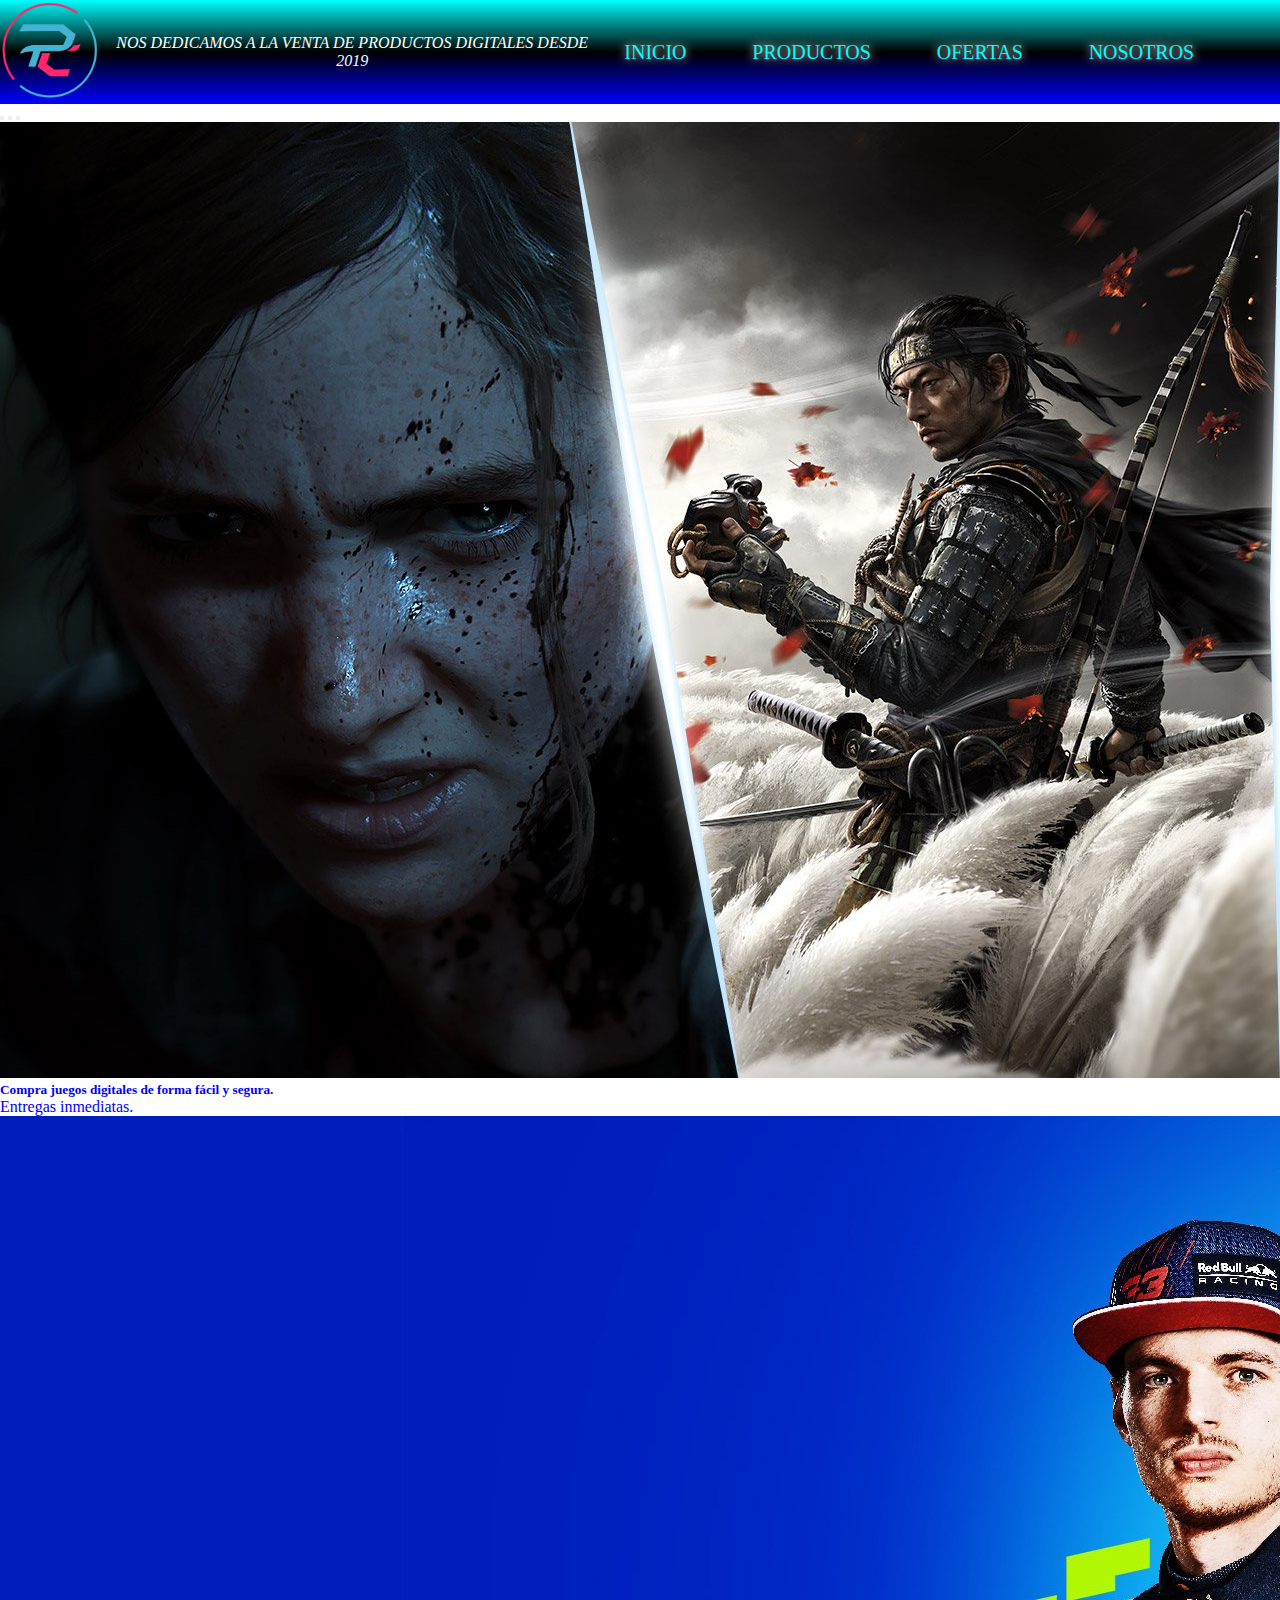
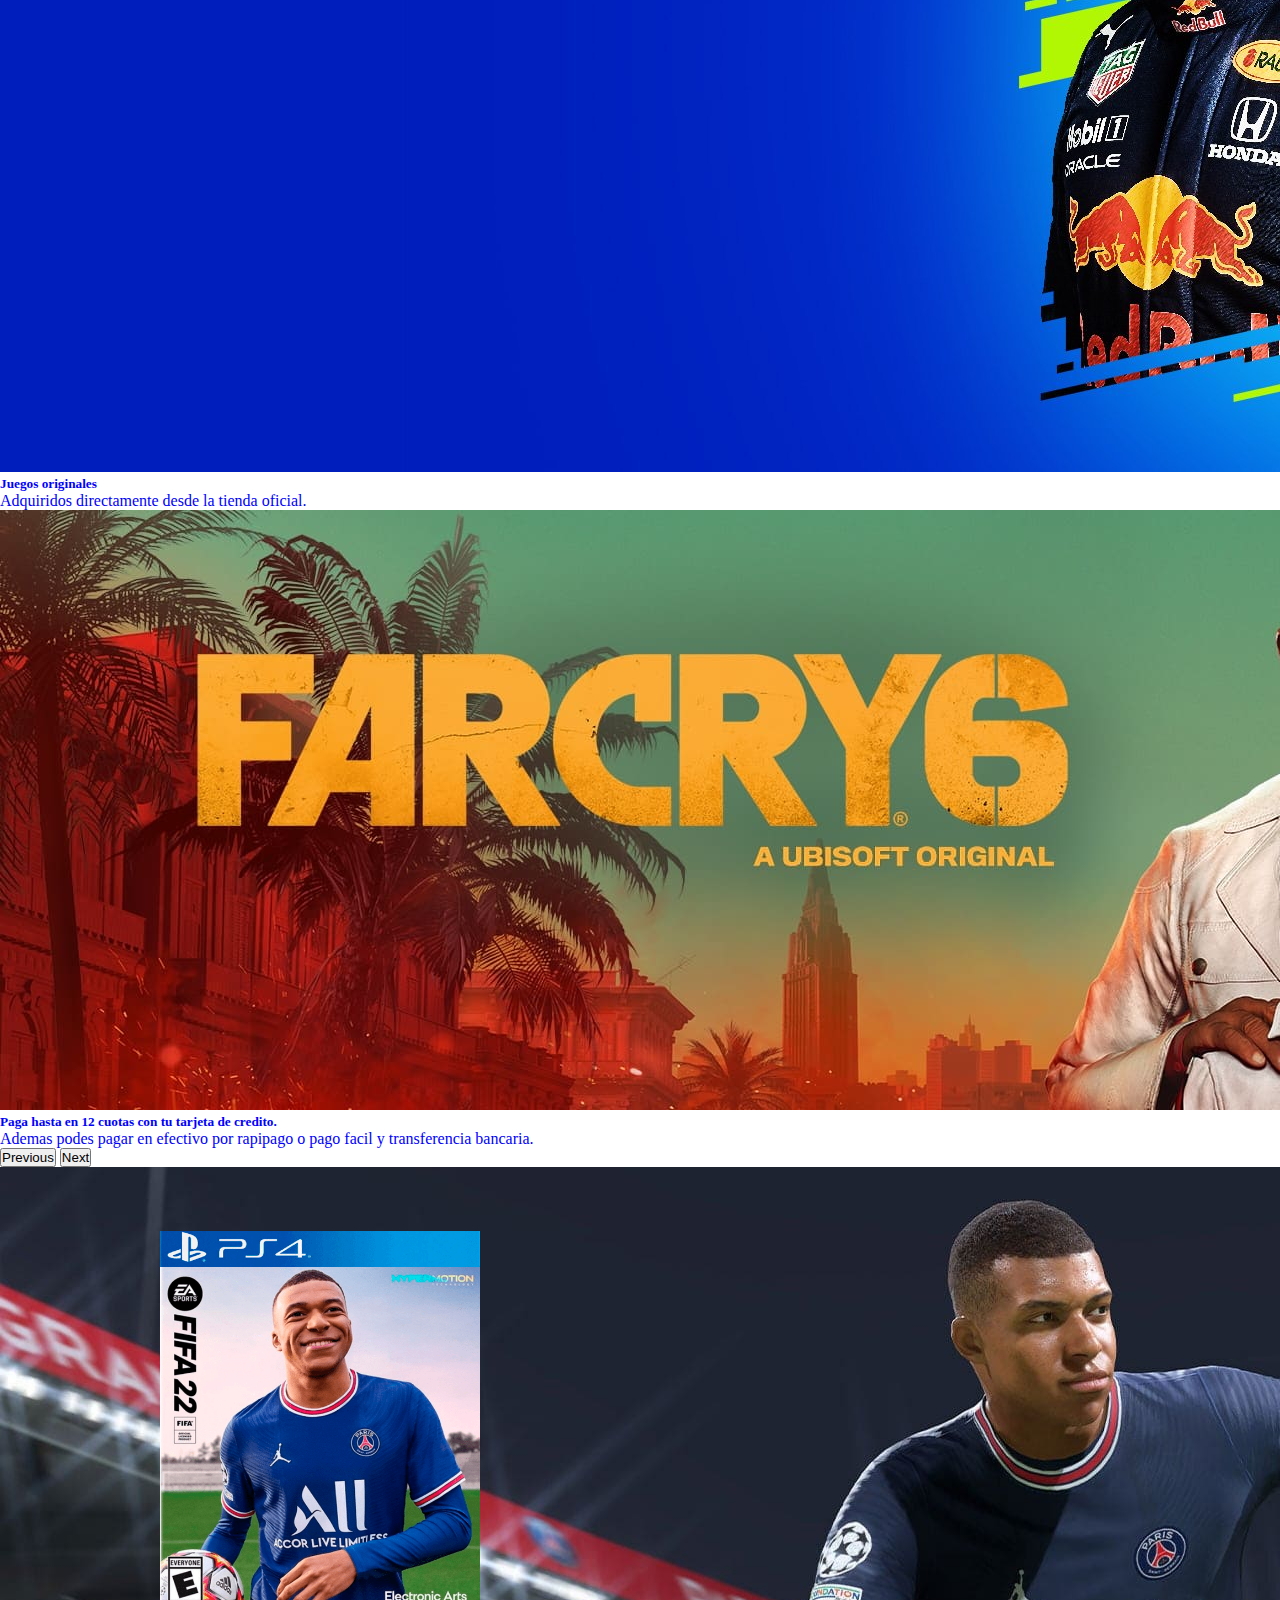
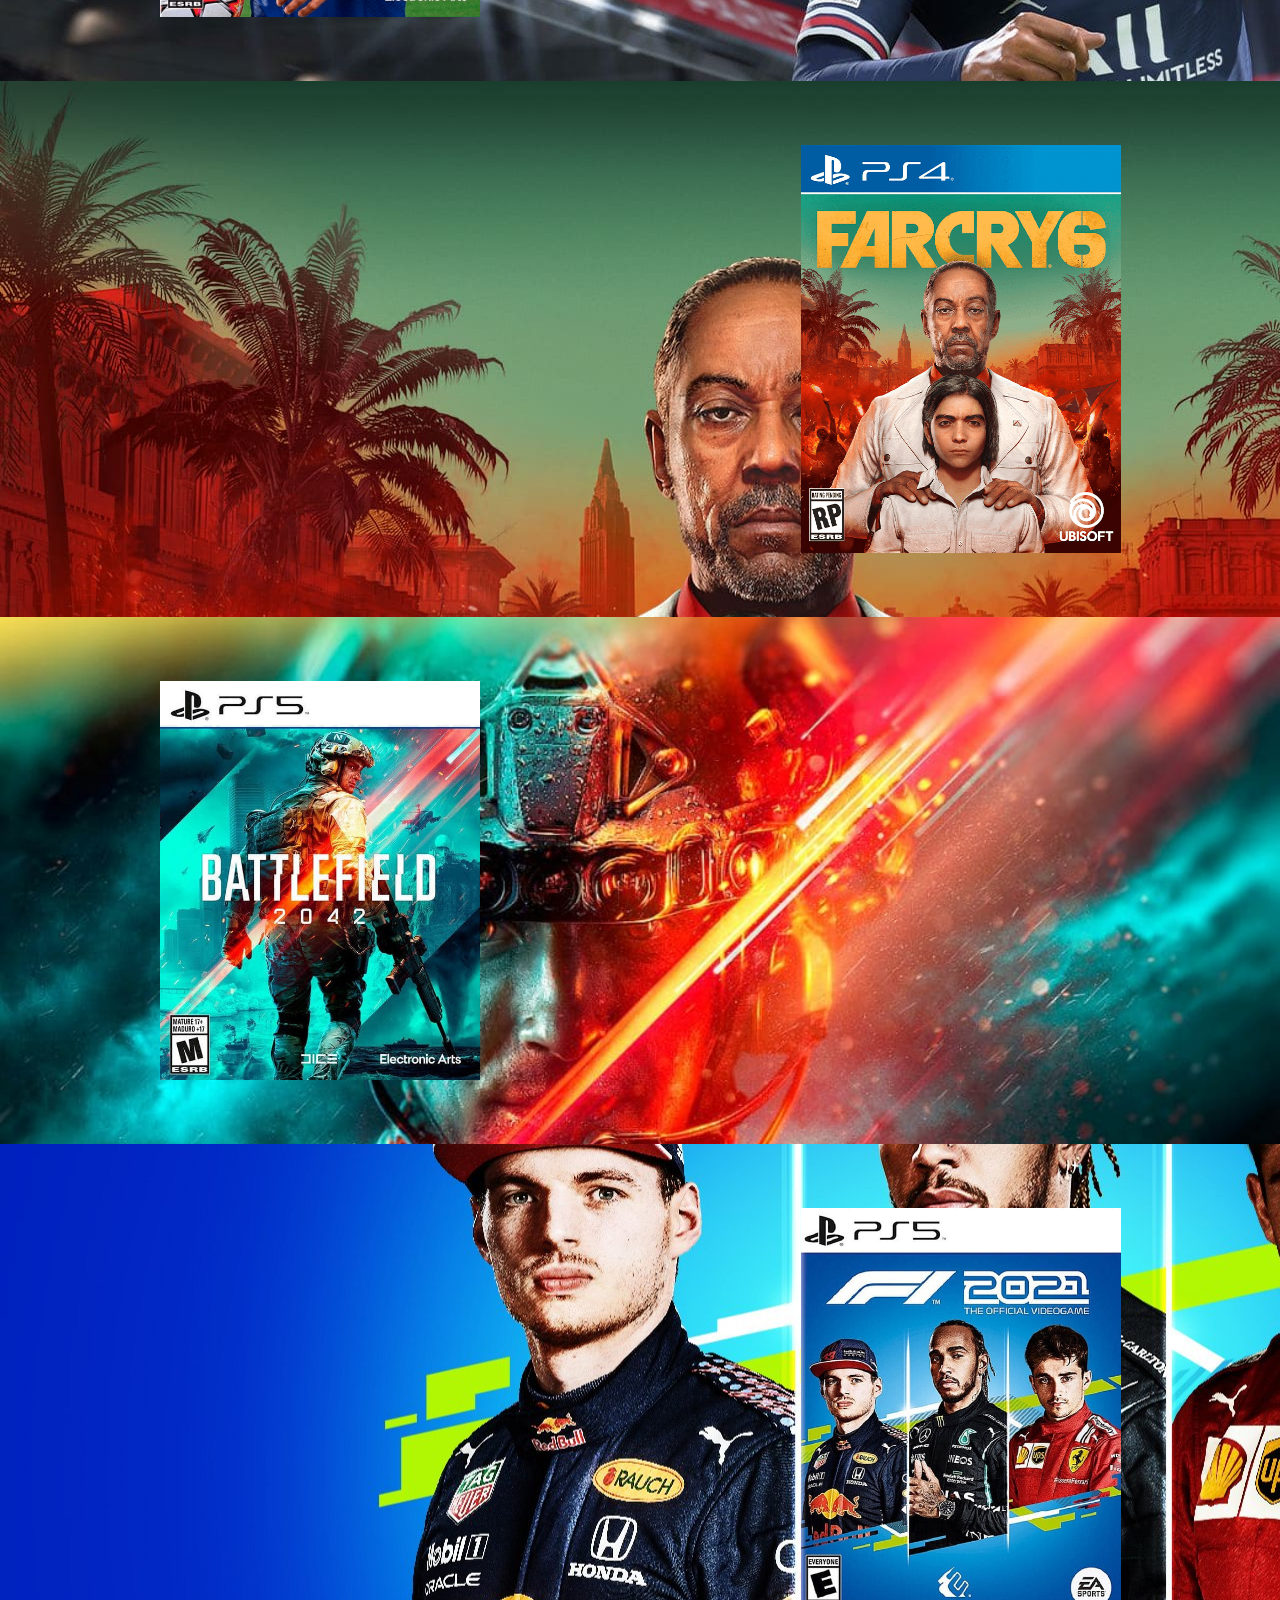
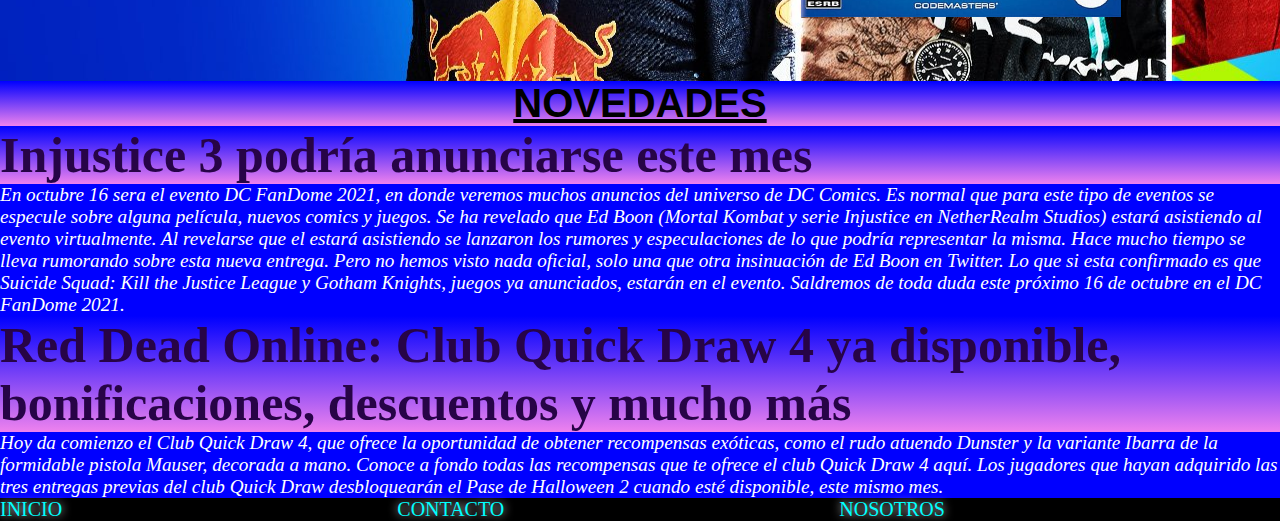
==== index.html @ a570dc6d "primer commit" ====
<!DOCTYPE html>
<html lang="en">

<head>
    <meta name="description" content="Juegos digitales y tarjetas de regalo para todas las consolas, ademas membresias playstation plus">
    <meta name="keywords" content="juegos, ps4, ps5, gift cards, playstation">
    <meta charset="UTF-8" />
    <meta http-equiv="X-UA-Compatible" content="IE=edge" />
    <meta name="viewport" content="width=device-width, initial-scale=1.0" />
    <title>Punto Culmine</title>
    <link href="https://cdn.jsdelivr.net/npm/bootstrap@5.1.3/dist/css/bootstrap.min.css" rel="stylesheet"
        integrity="sha384-1BmE4kWBq78iYhFldvKuhfTAU6auU8tT94WrHftjDbrCEXSU1oBoqyl2QvZ6jIW3" crossorigin="anonymous">
    <link rel="stylesheet" href="estilos.css">
    <link rel="preconnect" href="https://fonts.googleapis.com">
    <link rel="preconnect" href="https://fonts.gstatic.com" crossorigin>
    <link href="https://fonts.googleapis.com/css2?family=IM+Fell+English+SC&family=Rampart+One&display=swap"
        rel="stylesheet">
    <link rel="preconnect" href="https://fonts.googleapis.com">
    <link rel="preconnect" href="https://fonts.gstatic.com" crossorigin>
    <link href="https://fonts.googleapis.com/css2?family=Roboto+Condensed:wght@300&display=swap" rel="stylesheet">


</head>

<body class="contenedor">
    <header>
        <a href="index.html"><img src="images/PC3.png" alt="Logo de PUNTO CULMINE" width="100px" height="100px" /></a>
        <p class="desc">
            NOS DEDICAMOS A LA VENTA DE PRODUCTOS DIGITALES
            DESDE 2019
        </p>
        <nav>
            <ul>
                <li><a href="index.html">inicio</a></li>
                <li><a href="productos.html">productos</a></li>
                <li><a href="ofertas.html">ofertas</a></li>
                <li><a href="nosotros.html">nosotros</a></li>
            </ul>
        </nav>
    </header>
    <div id="carouselExampleCaptions" class="carousel slide" data-bs-ride="carousel">
        <div class="carousel-indicators">
            <button type="button" data-bs-target="#carouselExampleCaptions" data-bs-slide-to="0" class="active"
                aria-current="true" aria-label="Slide 1"></button>
            <button type="button" data-bs-target="#carouselExampleCaptions" data-bs-slide-to="1"
                aria-label="Slide 2"></button>
            <button type="button" data-bs-target="#carouselExampleCaptions" data-bs-slide-to="2"
                aria-label="Slide 3"></button>
        </div>
        <div class="carousel-inner">
            <div class="carousel-item active">
                <img src="images/ps4-overview-banner-hero-desktop.jpg" class="d-block w-100"
                    alt="banner juegos">
                <div class="carousel-caption d-none d-md-block">
                    <h5 class="colorBanner">Compra juegos digitales
                        de forma fácil y segura.</h5>
                    <p class="colorBanner">Entregas inmediatas.</p>
                </div>
            </div>
            <div class="carousel-item">
                <img src="images/f1-2021-hero-banner-desktop-01-p.jpg" class="d-block w-100"
                    alt="formula 1 2021">
                <div class="carousel-caption d-none d-md-block">
                    <h5 class="colorBanner">Juegos originales</h5>
                    <p class="colorBanner">Adquiridos directamente desde la tienda oficial.</p>
                </div>
            </div>
            <div class="carousel-item">
                <img src="images/871550-FarCry6-key-art-1920x600.jpg" class="d-block w-100" alt="far cry 6">
                <div class="carousel-caption d-none d-md-block">
                    <h5 class="colorBanner">Paga hasta en 12 cuotas con tu tarjeta de credito.</h5>
                    <p class="colorBanner">Ademas podes pagar en efectivo por rapipago o pago facil y transferencia bancaria.</p>
                </div>
            </div>
        </div>
        <button class="carousel-control-prev" type="button" data-bs-target="#carouselExampleCaptions"
            data-bs-slide="prev">
            <span class="carousel-control-prev-icon" aria-hidden="true"></span>
            <span class="visually-hidden">Previous</span>
        </button>
        <button class="carousel-control-next" type="button" data-bs-target="#carouselExampleCaptions"
            data-bs-slide="next">
            <span class="carousel-control-next-icon" aria-hidden="true"></span>
            <span class="visually-hidden">Next</span>
        </button>
    </div>

    <main>
        <section class="sectionGame">
            <img class="tranScale" src="images/FIFA22.png" alt="fifa 22" >
            <div class="trailerFifa">
                <iframe width="450" height="260" src="https://www.youtube.com/embed/SYsi5QuOJNE"
                    title="YouTube video player" frameborder="0"
                    allow="accelerometer; autoplay; clipboard-write; encrypted-media; gyroscope; picture-in-picture"
                    allowfullscreen></iframe>
            </div>
        </section>

        <section class="sectionFar">
            <div class="trailerFar">
                <iframe width="450" height="260" src="https://www.youtube.com/embed/4kLDLdLAI-Y"
                    title="YouTube video player" frameborder="0"
                    allow="accelerometer; autoplay; clipboard-write; encrypted-media; gyroscope; picture-in-picture"
                    allowfullscreen></iframe>
            </div>
            <img class="tranScale" src="images/FAR-CRY-66.png" alt="far cry 6" >
        </section>

        <section class="sectionBattle">
            <img class="tranScale" src="images/battlefield.jpeg" alt="battlefield 2042" >
            <div class="trailerFifa">
                <iframe width="450" height="260" src="https://www.youtube.com/embed/ASzOzrB-a9E"
                    title="YouTube video player" frameborder="0"
                    allow="accelerometer; autoplay; clipboard-write; encrypted-media; gyroscope; picture-in-picture"
                    allowfullscreen></iframe>
            </div>
        </section>

        <section class="sectionFuno">
            <div class="trailerFar">
                <iframe width="450" height="260" src="https://www.youtube.com/embed/0BLdf0gj3RY"
                    title="YouTube video player" frameborder="0"
                    allow="accelerometer; autoplay; clipboard-write; encrypted-media; gyroscope; picture-in-picture"
                    allowfullscreen></iframe>
            </div>
            <img class="tranScale" src="images/f12021ps5.jpeg" alt="formula uno 2021" >
        </section>



        <article>
            <h1 class="news">novedades</h1>
            <h4 class="titulos">Injustice 3 podría anunciarse este mes</h4>
            <p class="descGame">En octubre 16 sera el evento DC FanDome 2021, en donde veremos muchos
                anuncios del universo
                de DC Comics.
                Es normal que para este tipo de eventos se especule sobre alguna película, nuevos comics y juegos. Se ha
                revelado que Ed Boon (Mortal Kombat y serie Injustice en NetherRealm Studios) estará asistiendo al
                evento
                virtualmente. Al revelarse que el estará asistiendo se lanzaron los rumores y especulaciones de lo que
                podría representar la misma.
                Hace mucho tiempo se lleva rumorando sobre esta nueva entrega. Pero no hemos visto nada oficial, solo
                una
                que otra insinuación de Ed Boon en Twitter. Lo que si esta confirmado es que Suicide Squad: Kill
                    the
                    Justice League y Gotham Knights, juegos ya anunciados, estarán en el evento. Saldremos de
                toda
                duda este próximo 16 de octubre en el DC FanDome 2021. </p>
            <h5 class="titulos">Red Dead Online: Club Quick Draw 4 ya disponible, bonificaciones, descuentos y mucho más
            </h5>
            <p class="descGame">
                Hoy da comienzo el Club Quick Draw 4, que ofrece la oportunidad de obtener recompensas
                exóticas, como el rudo atuendo Dunster y la variante Ibarra de la formidable pistola Mauser, decorada a
                mano. Conoce a fondo todas las recompensas que te ofrece el club Quick Draw 4 aquí. Los jugadores que
                hayan
                adquirido las tres entregas previas del club Quick Draw desbloquearán el Pase de Halloween 2 cuando esté
                disponible, este mismo mes.
            </p>
        </article>
    </main>
    <footer>
        <ul class="listaTipo">
            <li><a href="index.html">INICIO</a></li>
            <li><a href="contacto.html">CONTACTO</a></li>
            <li><a href="nosotros.html">NOSOTROS</a></li>
        </ul>
    </footer>
    <script src="https://cdn.jsdelivr.net/npm/@popperjs/core@2.10.2/dist/umd/popper.min.js"
        integrity="sha384-7+zCNj/IqJ95wo16oMtfsKbZ9ccEh31eOz1HGyDuCQ6wgnyJNSYdrPa03rtR1zdB" crossorigin="anonymous">
    </script>
    <script src="https://ajax.googleapis.com/ajax/libs/jquery/3.5.1/jquery.min.js"></script>
    <script src="https://cdn.jsdelivr.net/npm/bootstrap@5.1.3/dist/js/bootstrap.min.js"
        integrity="sha384-QJHtvGhmr9XOIpI6YVutG+2QOK9T+ZnN4kzFN1RtK3zEFEIsxhlmWl5/YESvpZ13" crossorigin="anonymous">
    </script>
</body>

</html>
---- estilos.css ----
* {
  margin: 0;
  padding: 0;
  box-sizing: border-box;
}

/*----------------------------header----------------------------*/

header {
  width: 100%;
  height: auto;
  display: flex;
  justify-content: space-between;
  align-items: center;
  background: linear-gradient(cyan, black, blue);
  flex-wrap: nowrap;
}
nav {
  width: 50%;
  height: auto;
  margin: 20px;
}
ul {
  text-transform: uppercase;
  list-style: none;
  display: flex;
  justify-content: space-around;
  flex-wrap: wrap;
}

li {
  display: flex;
  flex: content;
  flex-wrap: wrap;
  width: 25%;
  position: relative;
  font-size: 20px;
}

li a {
  text-decoration: none;
  color: aqua;
  text-shadow: 0px 0px 10px #fff;
}

li a:hover {
  color: deeppink;
}

.desc {
  color: white;
  text-align: center;
  font-style: italic;
}

/*----------------------------main----------------------------*/
/*----------------------------sections----------------------------*/
.colorBanner {
  color: blue;
  background-color: white;
}
.sectionGame {
  width: 100%;
  display: flex;
  justify-content: space-around;
  background-image: url(images/fifa22total.jpg);
  flex-wrap: wrap;
}
.tranScale {
  margin: 5%;
  width: 25%;
  height: auto;
}

.tranScale:hover {
  transform: scale(1.4, 1.3);
}
.trailerFifa {
  display: flex;
  align-items: center;
  justify-content: center;
  flex-wrap: nowrap;
}

.sectionFar {
  display: flex;
  justify-content: space-around;
  align-items: center;
  background-image: url(images/bannerFarCry.jpg);
  flex-wrap: wrap;
}
.trailerFar {
  display: flex;
  justify-content: space-around;
  align-items: center;
}

.sectionBattle {
  background-image: url(images/bannerBattle.jpg);
  background-repeat: no-repeat;
  background-size: cover;
  display: flex;
  justify-content: space-around;
  flex-wrap: wrap;
}
.sectionFuno {
  display: flex;
  justify-content: space-around;
  align-items: center;
  background-image: url(images/f1-2021-hero-banner-desktop-01-p.jpg);
  background-repeat: no-repeat;
  background-position: center;
  flex-wrap: wrap;
}

/*----------------------------novedades----------------------------*/

.news {
  font-family: Verdana, Geneva, Tahoma, sans-serif;
  font-size: 40px;
  text-align: center;
  text-transform: uppercase;
  text-decoration: underline;
  color: black;
  background: linear-gradient(blue, violet);
}
.titulos {
  font-size: 50px;
  background-color: blueviolet;
  background: linear-gradient(blue, violet);
}
.descGame {
  color: white;
  background-color: blue;
  font-style: oblique;
  font-size: larger;
}
/*----------------------------productos----------------------------*/
.juegosProductos {
  text-align: center;
  text-decoration: underline;
}
.primerLinea {
  display: flex;
  justify-content: space-evenly;
  flex-wrap: wrap;

  margin-top: 5%;
}
.fondoProductos {
  background-color: blueviolet;
}
.imgJuegos {
  display: flex;

  width: 60%;
  height: 80%;
  border: 5px solid blue;
  border-radius: 5px;
}

div h3 {
  font-size: 35px;
  font-family: Cambria, Cochin, Georgia, Times, "Times New Roman", serif;
}

/*----------------------------nosotros----------------------------*/
.nosotros {
  background-color: blueviolet;
  display: flex;
  justify-content: space-evenly;
}
/*----------------------------footer----------------------------*/
.listaTipo {
  background-color: black;
}

h2 {
  color: darkblue;
}

h4 {
  color: rgb(39, 4, 71);
}
h5 {
  color: rgb(39, 4, 71);
}
.colorLetra {
  color: black;
}

.centrado {
  text-align: center;
}

.mayus {
  text-transform: uppercase;
}

.fondoText {
  background-color: white;
}

.fondoForm {
  color: white;
  background-image: url(images/play.jpg);
  background-repeat: repeat;
  text-align: center;
  font-size: 40px;
}
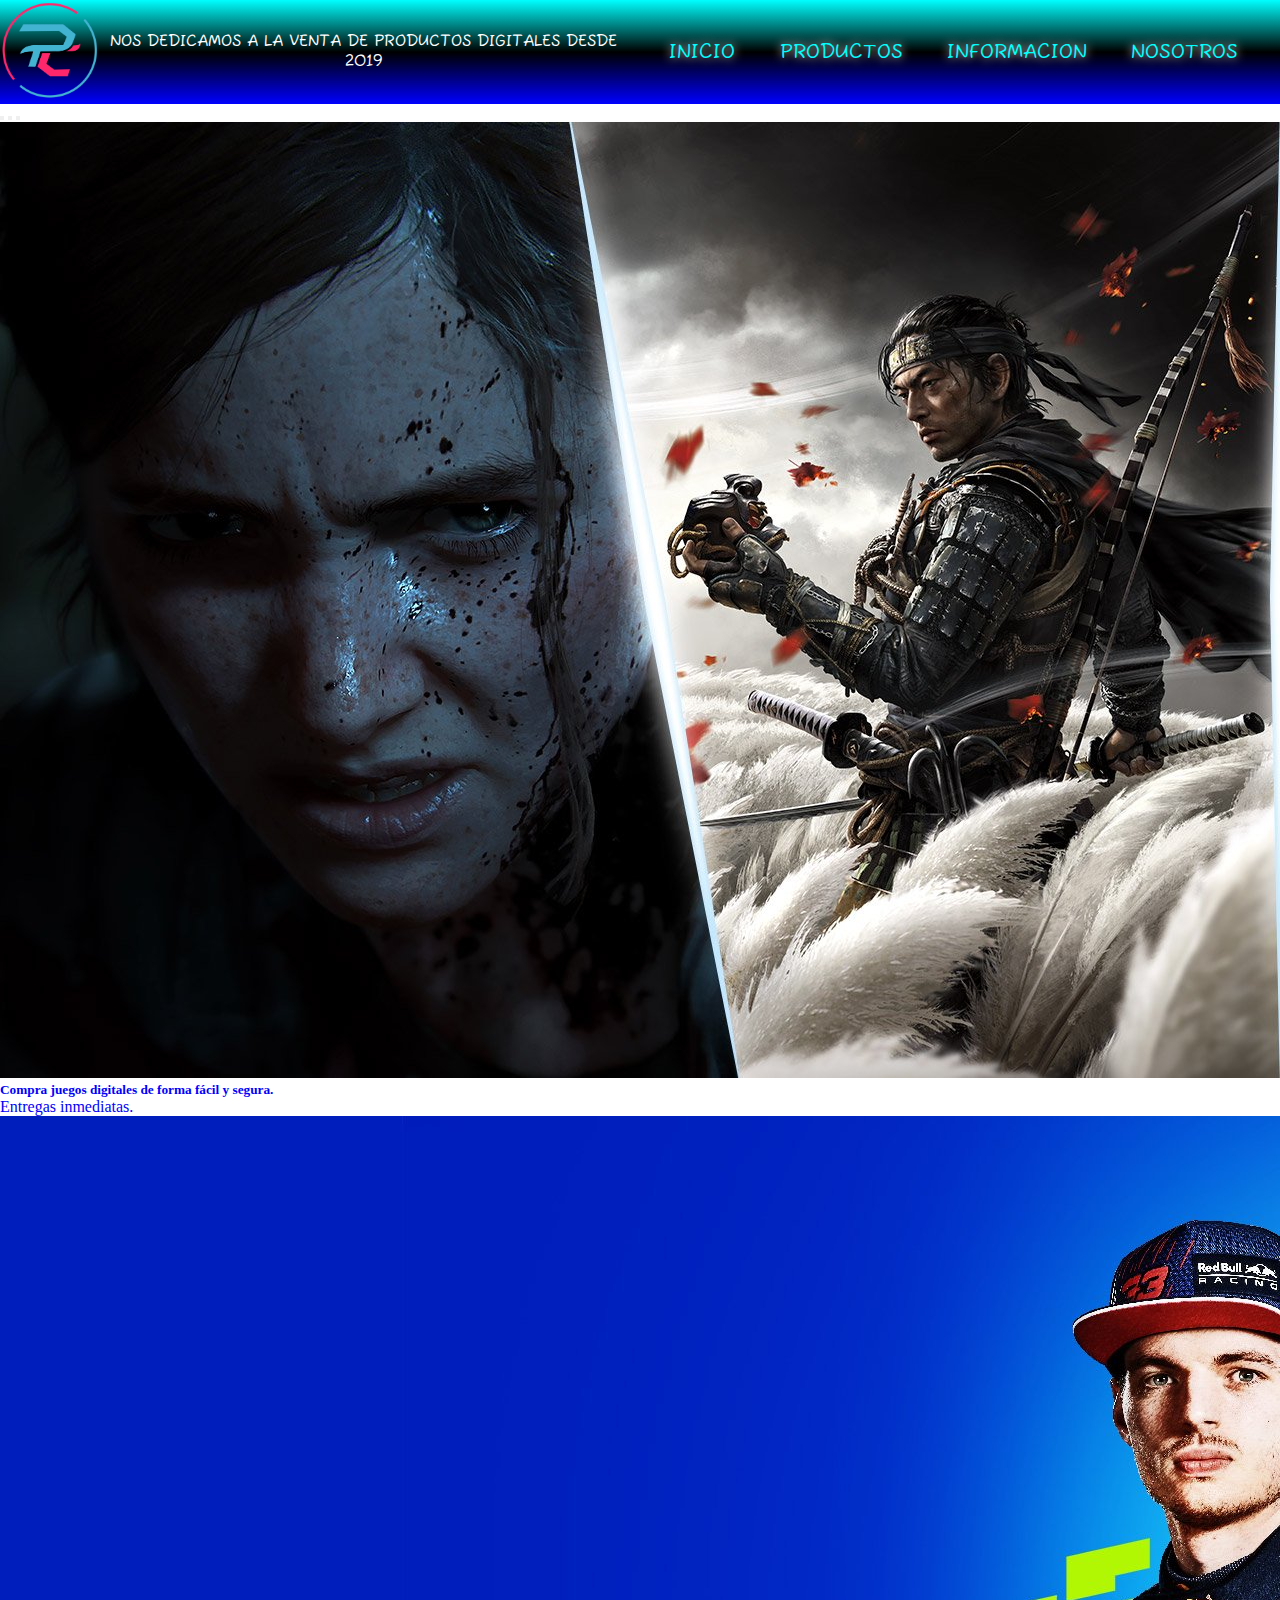
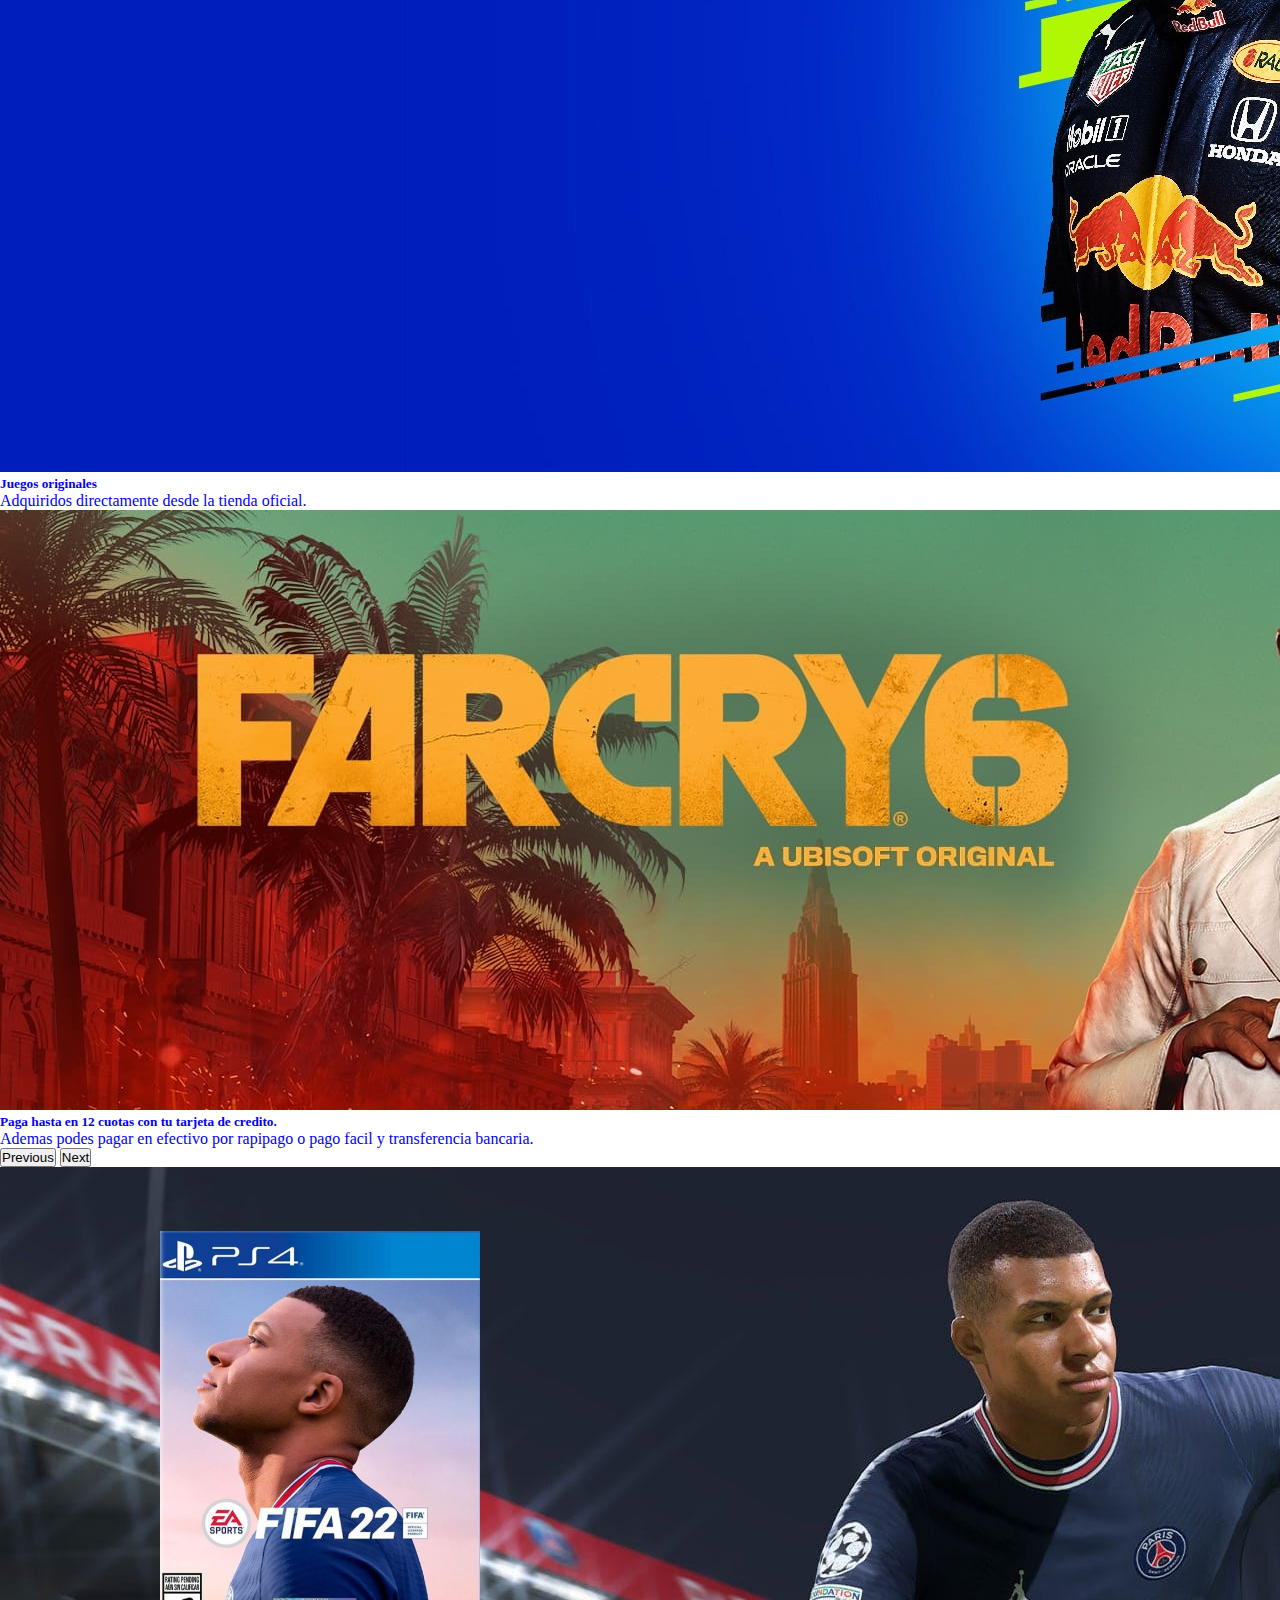
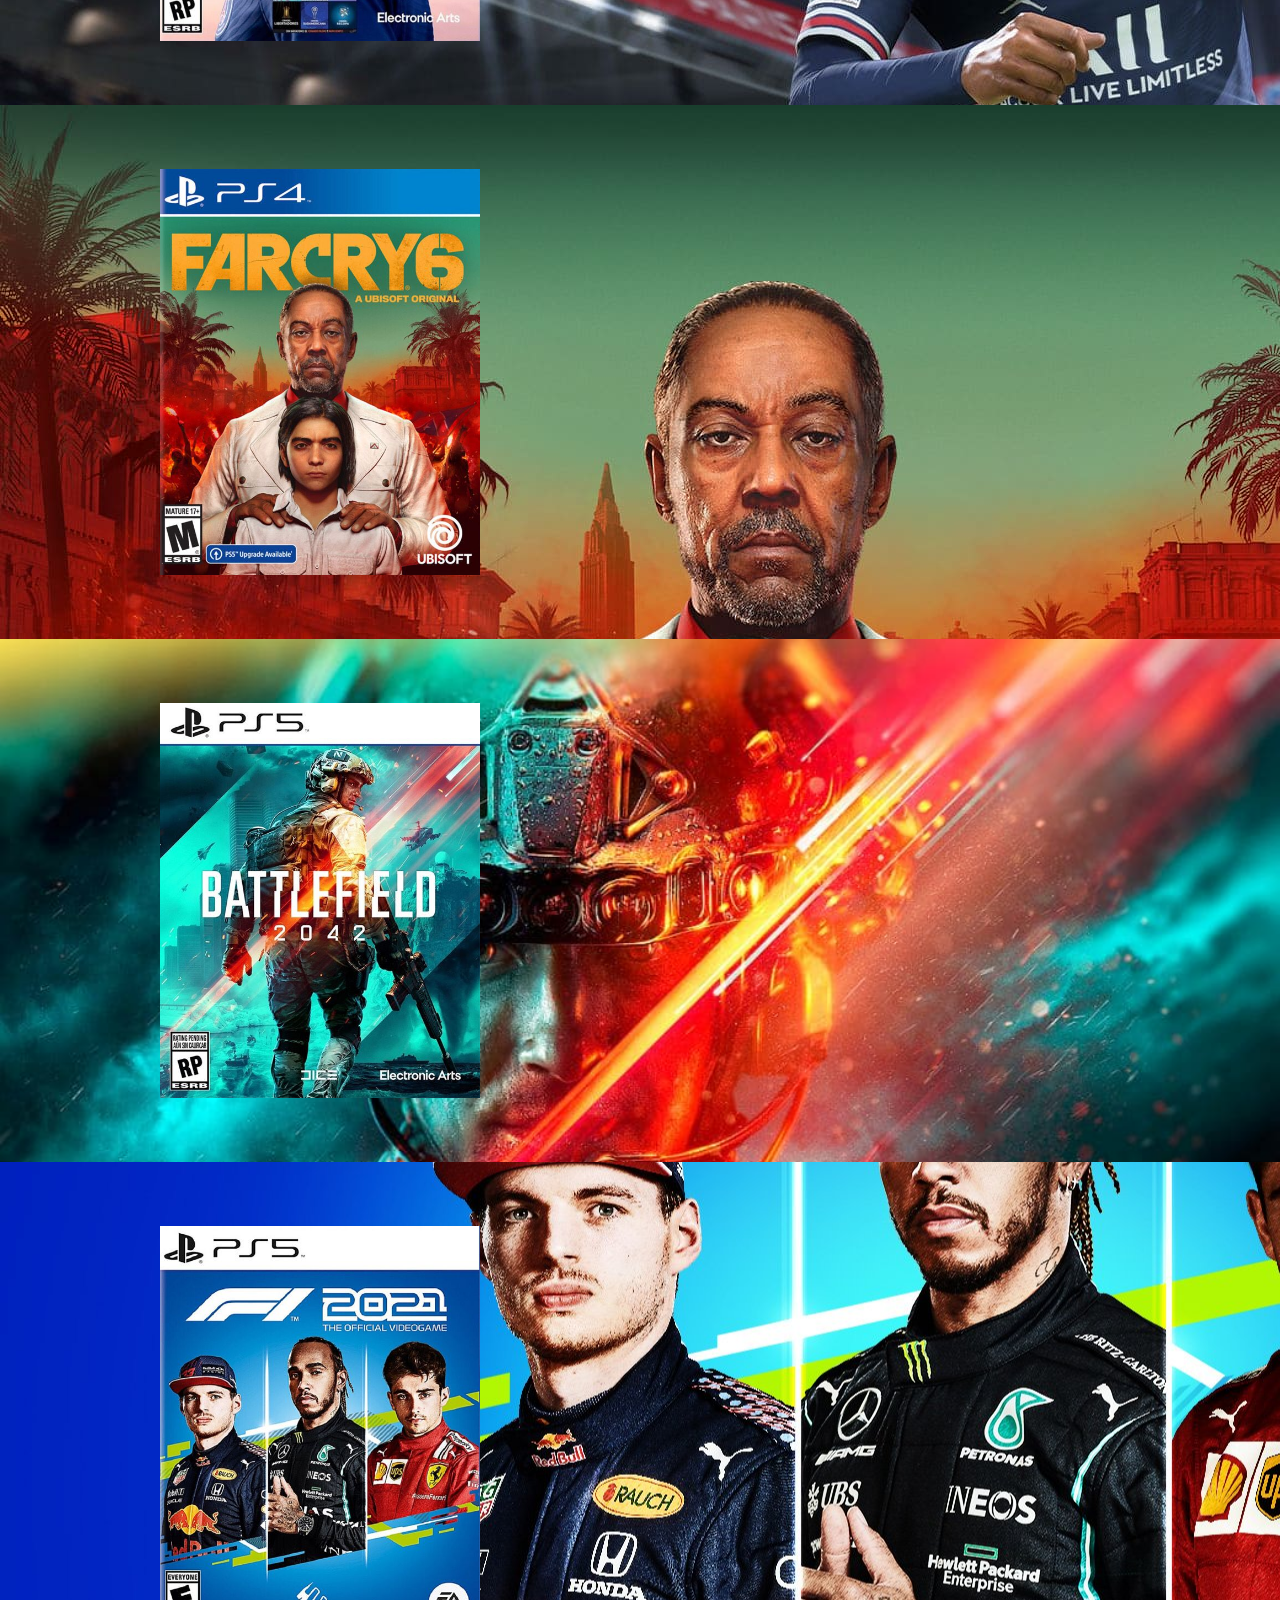
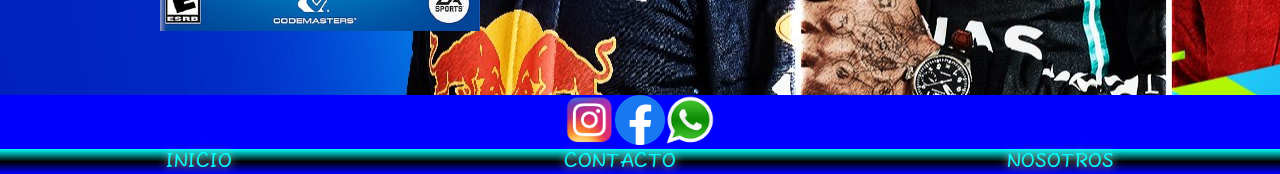
==== commit e85f693c: "au" ====
--- a/index.html
+++ b/index.html
@@ -2,7 +2,8 @@
 <html lang="en">
 
 <head>
-    <meta name="description" content="Juegos digitales y tarjetas de regalo para todas las consolas, ademas membresias playstation plus">
+    <meta name="description"
+        content="Juegos digitales y tarjetas de regalo para todas las consolas, ademas membresias playstation plus">
     <meta name="keywords" content="juegos, ps4, ps5, gift cards, playstation">
     <meta charset="UTF-8" />
     <meta http-equiv="X-UA-Compatible" content="IE=edge" />
@@ -18,6 +19,9 @@
     <link rel="preconnect" href="https://fonts.googleapis.com">
     <link rel="preconnect" href="https://fonts.gstatic.com" crossorigin>
     <link href="https://fonts.googleapis.com/css2?family=Roboto+Condensed:wght@300&display=swap" rel="stylesheet">
+    <link rel="preconnect" href="https://fonts.googleapis.com">
+    <link rel="preconnect" href="https://fonts.gstatic.com" crossorigin>
+    <link href="https://fonts.googleapis.com/css2?family=Fuzzy+Bubbles:wght@700&display=swap" rel="stylesheet">
 
 
 </head>
@@ -33,7 +37,7 @@
             <ul>
                 <li><a href="index.html">inicio</a></li>
                 <li><a href="productos.html">productos</a></li>
-                <li><a href="ofertas.html">ofertas</a></li>
+                <li><a href="informacion.html">informacion</a></li>
                 <li><a href="nosotros.html">nosotros</a></li>
             </ul>
         </nav>
@@ -49,8 +53,7 @@
         </div>
         <div class="carousel-inner">
             <div class="carousel-item active">
-                <img src="images/ps4-overview-banner-hero-desktop.jpg" class="d-block w-100"
-                    alt="banner juegos">
+                <img src="images/ps4-overview-banner-hero-desktop.jpg" class="d-block w-100" alt="banner juegos">
                 <div class="carousel-caption d-none d-md-block">
                     <h5 class="colorBanner">Compra juegos digitales
                         de forma fácil y segura.</h5>
@@ -58,8 +61,7 @@
                 </div>
             </div>
             <div class="carousel-item">
-                <img src="images/f1-2021-hero-banner-desktop-01-p.jpg" class="d-block w-100"
-                    alt="formula 1 2021">
+                <img src="images/f1-2021-hero-banner-desktop-01-p.jpg" class="d-block w-100" alt="formula 1 2021">
                 <div class="carousel-caption d-none d-md-block">
                     <h5 class="colorBanner">Juegos originales</h5>
                     <p class="colorBanner">Adquiridos directamente desde la tienda oficial.</p>
@@ -69,7 +71,8 @@
                 <img src="images/871550-FarCry6-key-art-1920x600.jpg" class="d-block w-100" alt="far cry 6">
                 <div class="carousel-caption d-none d-md-block">
                     <h5 class="colorBanner">Paga hasta en 12 cuotas con tu tarjeta de credito.</h5>
-                    <p class="colorBanner">Ademas podes pagar en efectivo por rapipago o pago facil y transferencia bancaria.</p>
+                    <p class="colorBanner">Ademas podes pagar en efectivo por rapipago o pago facil y transferencia
+                        bancaria.</p>
                 </div>
             </div>
         </div>
@@ -87,7 +90,7 @@
 
     <main>
         <section class="sectionGame">
-            <img class="tranScale" src="images/FIFA22.png" alt="fifa 22" >
+            <img class="tranScale" src="images/fifa22.jpg" alt="fifa 22">
             <div class="trailerFifa">
                 <iframe width="450" height="260" src="https://www.youtube.com/embed/SYsi5QuOJNE"
                     title="YouTube video player" frameborder="0"
@@ -97,17 +100,18 @@
         </section>
 
         <section class="sectionFar">
-            <div class="trailerFar">
+            <img class="tranScale" src="images/farCry6.jpg" alt="far cry 6">
+            <div class="trailerFifa">
                 <iframe width="450" height="260" src="https://www.youtube.com/embed/4kLDLdLAI-Y"
                     title="YouTube video player" frameborder="0"
                     allow="accelerometer; autoplay; clipboard-write; encrypted-media; gyroscope; picture-in-picture"
                     allowfullscreen></iframe>
             </div>
-            <img class="tranScale" src="images/FAR-CRY-66.png" alt="far cry 6" >
+
         </section>
 
         <section class="sectionBattle">
-            <img class="tranScale" src="images/battlefield.jpeg" alt="battlefield 2042" >
+            <img class="tranScale" src="images/battlefield2042.jpg" alt="battlefield 2042">
             <div class="trailerFifa">
                 <iframe width="450" height="260" src="https://www.youtube.com/embed/ASzOzrB-a9E"
                     title="YouTube video player" frameborder="0"
@@ -117,54 +121,34 @@
         </section>
 
         <section class="sectionFuno">
-            <div class="trailerFar">
+            <img class="tranScale" src="images/f12021.jpg" alt="formula uno 2021">
+            <div class="trailerFifa">
                 <iframe width="450" height="260" src="https://www.youtube.com/embed/0BLdf0gj3RY"
                     title="YouTube video player" frameborder="0"
                     allow="accelerometer; autoplay; clipboard-write; encrypted-media; gyroscope; picture-in-picture"
                     allowfullscreen></iframe>
             </div>
-            <img class="tranScale" src="images/f12021ps5.jpeg" alt="formula uno 2021" >
         </section>
-
-
-
-        <article>
-            <h1 class="news">novedades</h1>
-            <h4 class="titulos">Injustice 3 podría anunciarse este mes</h4>
-            <p class="descGame">En octubre 16 sera el evento DC FanDome 2021, en donde veremos muchos
-                anuncios del universo
-                de DC Comics.
-                Es normal que para este tipo de eventos se especule sobre alguna película, nuevos comics y juegos. Se ha
-                revelado que Ed Boon (Mortal Kombat y serie Injustice en NetherRealm Studios) estará asistiendo al
-                evento
-                virtualmente. Al revelarse que el estará asistiendo se lanzaron los rumores y especulaciones de lo que
-                podría representar la misma.
-                Hace mucho tiempo se lleva rumorando sobre esta nueva entrega. Pero no hemos visto nada oficial, solo
-                una
-                que otra insinuación de Ed Boon en Twitter. Lo que si esta confirmado es que Suicide Squad: Kill
-                    the
-                    Justice League y Gotham Knights, juegos ya anunciados, estarán en el evento. Saldremos de
-                toda
-                duda este próximo 16 de octubre en el DC FanDome 2021. </p>
-            <h5 class="titulos">Red Dead Online: Club Quick Draw 4 ya disponible, bonificaciones, descuentos y mucho más
-            </h5>
-            <p class="descGame">
-                Hoy da comienzo el Club Quick Draw 4, que ofrece la oportunidad de obtener recompensas
-                exóticas, como el rudo atuendo Dunster y la variante Ibarra de la formidable pistola Mauser, decorada a
-                mano. Conoce a fondo todas las recompensas que te ofrece el club Quick Draw 4 aquí. Los jugadores que
-                hayan
-                adquirido las tres entregas previas del club Quick Draw desbloquearán el Pase de Halloween 2 cuando esté
-                disponible, este mismo mes.
-            </p>
-        </article>
+        
+        
     </main>
     <footer>
+        <article class="nosIndex">
+            <a href="https://www.instagram.com/puntoculmine/"><img src="images/logoIg.png" alt="instagram" width="50px"
+                    height="50px"></a>
+            <a href="https://www.facebook.com/puntoculmine-100951347937007"><img src="images/logoFacebook.png"
+                    alt="facebook" width="50px" height="50px"></a>
+            <a href="https://wa.me/+541150453209"> <img src="images/logoWhatsapp.png" alt="instagram" width="50px"
+                height="50px"></a>
+        </article>
         <ul class="listaTipo">
             <li><a href="index.html">INICIO</a></li>
             <li><a href="contacto.html">CONTACTO</a></li>
             <li><a href="nosotros.html">NOSOTROS</a></li>
         </ul>
-    </footer>
+    
+    
+</footer>
     <script src="https://cdn.jsdelivr.net/npm/@popperjs/core@2.10.2/dist/umd/popper.min.js"
         integrity="sha384-7+zCNj/IqJ95wo16oMtfsKbZ9ccEh31eOz1HGyDuCQ6wgnyJNSYdrPa03rtR1zdB" crossorigin="anonymous">
     </script>
--- a/estilos.css
+++ b/estilos.css
@@ -8,33 +8,33 @@
 
 header {
   width: 100%;
-  height: auto;
+
   display: flex;
   justify-content: space-between;
   align-items: center;
+
   background: linear-gradient(cyan, black, blue);
-  flex-wrap: nowrap;
 }
 nav {
   width: 50%;
-  height: auto;
   margin: 20px;
 }
 ul {
   text-transform: uppercase;
   list-style: none;
   display: flex;
-  justify-content: space-around;
+  
   flex-wrap: wrap;
 }
 
 li {
   display: flex;
   flex: content;
-  flex-wrap: wrap;
-  width: 25%;
+  justify-content: space-around;
+  align-items: center;
   position: relative;
   font-size: 20px;
+  font-family: 'Fuzzy Bubbles', cursive;
 }
 
 li a {
@@ -50,7 +50,7 @@
 .desc {
   color: white;
   text-align: center;
-  font-style: italic;
+  font-family: 'Fuzzy Bubbles', cursive;
 }
 
 /*----------------------------main----------------------------*/
@@ -89,11 +89,6 @@
   background-image: url(images/bannerFarCry.jpg);
   flex-wrap: wrap;
 }
-.trailerFar {
-  display: flex;
-  justify-content: space-around;
-  align-items: center;
-}
 
 .sectionBattle {
   background-image: url(images/bannerBattle.jpg);
@@ -113,98 +108,157 @@
   flex-wrap: wrap;
 }
 
-/*----------------------------novedades----------------------------*/
-
-.news {
-  font-family: Verdana, Geneva, Tahoma, sans-serif;
-  font-size: 40px;
-  text-align: center;
-  text-transform: uppercase;
-  text-decoration: underline;
-  color: black;
-  background: linear-gradient(blue, violet);
-}
-.titulos {
-  font-size: 50px;
-  background-color: blueviolet;
-  background: linear-gradient(blue, violet);
-}
-.descGame {
-  color: white;
-  background-color: blue;
-  font-style: oblique;
-  font-size: larger;
-}
+
 /*----------------------------productos----------------------------*/
 .juegosProductos {
-  text-align: center;
-  text-decoration: underline;
+  font-size: 60px;
+  color: aqua;
+  text-align: center;
+  text-decoration: underline; 
+  font-family: 'Fuzzy Bubbles', cursive;
 }
 .primerLinea {
   display: flex;
-  justify-content: space-evenly;
-  flex-wrap: wrap;
-
+  justify-content: space-around;
+  flex-wrap: wrap;
   margin-top: 5%;
 }
+.prodLink{
+  font-size: 45px;
+  text-decoration: none;
+  color: deeppink;
+  display: flex;
+  justify-content: space-around;
+  font-family: 'Fuzzy Bubbles', cursive;
+
+}
 .fondoProductos {
-  background-color: blueviolet;
-}
-.imgJuegos {
-  display: flex;
-
+  background-color: blue;
+}
+
+.imgJuegos{
   width: 60%;
   height: 80%;
-  border: 5px solid blue;
-  border-radius: 5px;
+  margin-left: 15%;
+  border: 5px solid deeppink;
+  border-radius: 10px;
+}
+.imgJuegosFour {
+  width: 60%;
+  height: 80%;
+  margin-left: 15%;
+  border: 5px solid black;
+  border-radius: 10px;
 }
 
 div h3 {
-  font-size: 35px;
-  font-family: Cambria, Cochin, Georgia, Times, "Times New Roman", serif;
-}
+
+  font-family: 'Fuzzy Bubbles', cursive;
+  background-color: aliceblue;
+  width: 60%;
+  margin-left: 15%;
+}
+
+
 
 /*----------------------------nosotros----------------------------*/
+.fondoNos{
+  background-color: blue;
+  height: 40rem;
+}
 .nosotros {
-  background-color: blueviolet;
-  display: flex;
-  justify-content: space-evenly;
-}
+  margin-top: 50px;
+  display: flex;
+  justify-content: center;
+  flex-wrap: wrap;
+  text-align: center;
+}
+.mb-3{
+  margin: 25px;
+  color: white;
+  text-align: center;
+  font-family: 'Fuzzy Bubbles', cursive;
+  font-size: 20px;
+  
+}
+.btn-success{
+  margin-left: 50%;
+}
+.nosIndex{
+  display: flex;
+  justify-content: center;
+  flex-wrap: wrap;
+  text-align: center;
+
+  background-color: blue;
+}
+.sobreNos{
+  
+  color: white;
+  font-family: 'Fuzzy Bubbles', cursive;
+  text-align: center;
+  font-size: 50px;
+  text-decoration: overline;
+  margin-bottom: 10px;
+}
+.parrNos{
+  color: white;
+  font-size: 20px;
+  font-family: 'Fuzzy Bubbles', cursive;
+  text-align: center;
+}
+
+
 /*----------------------------footer----------------------------*/
 .listaTipo {
-  background-color: black;
-}
-
-h2 {
-  color: darkblue;
-}
-
-h4 {
-  color: rgb(39, 4, 71);
-}
-h5 {
-  color: rgb(39, 4, 71);
-}
-.colorLetra {
-  color: black;
-}
-
-.centrado {
-  text-align: center;
-}
-
-.mayus {
-  text-transform: uppercase;
-}
-
-.fondoText {
-  background-color: white;
-}
-
-.fondoForm {
-  color: white;
-  background-image: url(images/play.jpg);
-  background-repeat: repeat;
-  text-align: center;
-  font-size: 40px;
-}
+  margin: 0;
+  background: linear-gradient(cyan, black, blue);
+  display: flex;
+  justify-content: space-between;
+}
+
+/*----------------------------informacion----------------------------*/
+.ofertasF {
+  width: 100%;
+  height: 25rem;
+  background-color: blue;
+}
+.gameJ{
+  margin: 20px;
+  font-family: 'Fuzzy Bubbles', cursive;
+  color: aqua;
+
+}
+.accordion{
+  background-color: blue;
+}
+.titlH{
+  font-family: 'Fuzzy Bubbles', cursive;
+  text-align: center;
+  color: white;
+  
+}
+.accordion-body{
+  background-color: blue;  
+  font-size: 20px;
+  font-family: 'Fuzzy Bubbles', cursive;
+  color: white;
+}
+.accordion-button{
+  background-color: deeppink;
+font-size: 25px;
+}
+
+/*----------------------------contacto----------------------------*/
+.maCont{
+  background-color: blue;
+height: 50rem;
+  
+}
+
+.row{
+  
+
+  color: white;
+  
+}